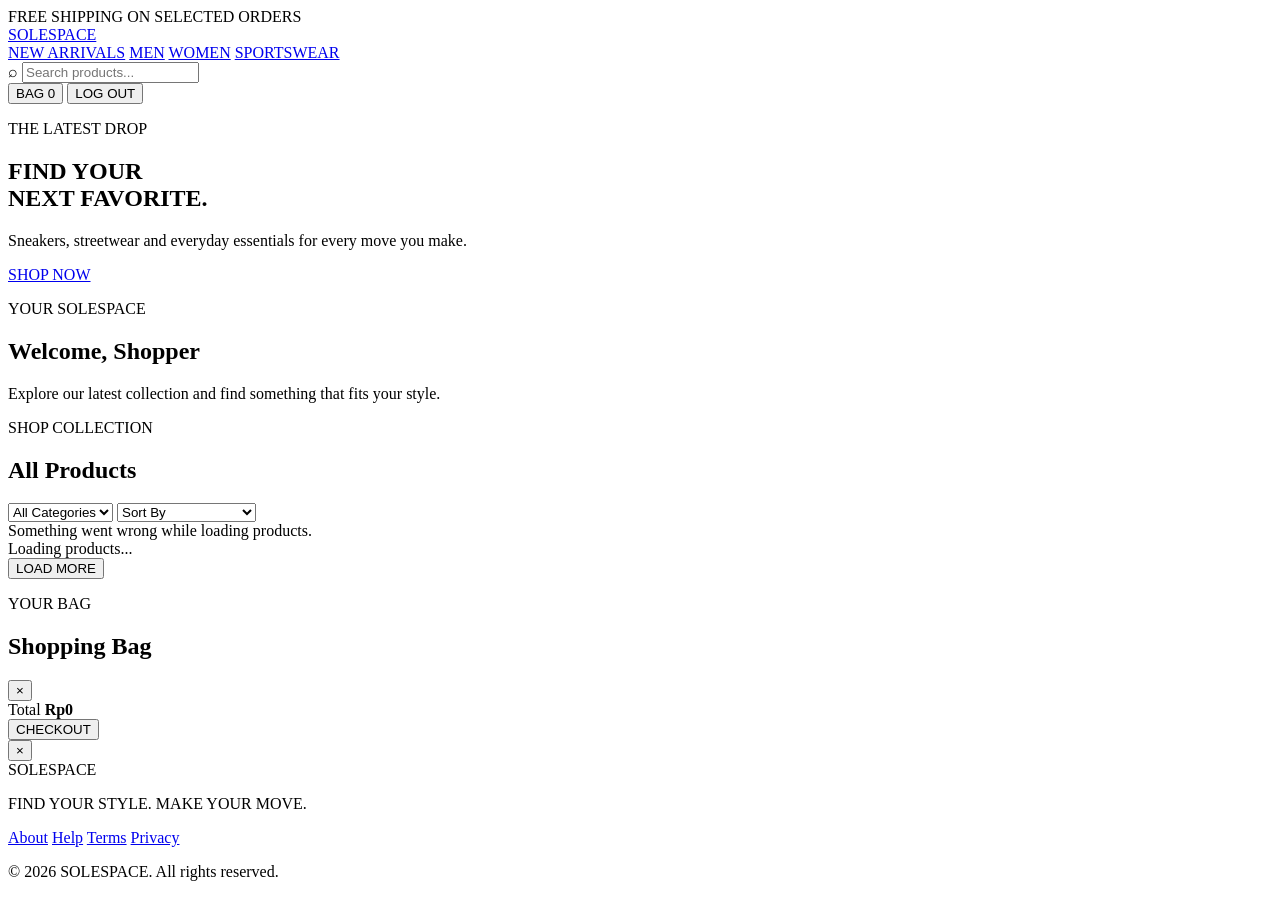
==== index.html @ 5940c058 "add html css" ====
<!DOCTYPE html>
<html lang="en">
<head>
    <meta charset="UTF-8">
    <meta name="viewport" content="width=device-width, initial-scale=1.0">

    <title>SOLESPACE - Shop</title>

    <link rel="stylesheet" href="style.css">

    <script src="js/products.js" defer></script>
</head>

<body>

    <!-- ========================= 
         ANNOUNCEMENT
    ========================== -->

    <div class="announcement">
        FREE SHIPPING ON SELECTED ORDERS
    </div>


    <!-- =========================
         NAVBAR
    ========================== -->

    <header class="navbar">

        <a href="index.html" class="logo">
            SOLE<span>SPACE</span>
        </a>

        <nav class="main-nav">
            <a href="#products">NEW ARRIVALS</a>
            <a href="#products">MEN</a>
            <a href="#products">WOMEN</a>
            <a href="#products">SPORTSWEAR</a>
        </nav>

        <div class="nav-actions">

            <div class="nav-search">
                <span>⌕</span>

                <input
                    type="text"
                    id="searchInput"
                    placeholder="Search products..."
                >
            </div>

            <button id="cartButton" class="cart-button">
                BAG
                <span id="cartCount">0</span>
            </button>

            <button id="logoutButton" class="logout-button">
                LOG OUT
            </button>

        </div>

    </header>


    <!-- =========================
         HERO
    ========================== -->

    <section class="hero">

        <div class="hero-content">

            <p class="hero-eyebrow">
                THE LATEST DROP
            </p>

            <h1>
                FIND YOUR<br>
                NEXT FAVORITE.
            </h1>

            <p>
                Sneakers, streetwear and everyday essentials
                for every move you make.
            </p>

            <a href="#products" class="hero-button">
                SHOP NOW
            </a>

        </div>

    </section>


    <!-- =========================
         WELCOME
    ========================== -->

    <section class="welcome-section">

        <div>
            <p class="section-label">YOUR SOLESPACE</p>

            <h2>
                Welcome, <span id="userName">Shopper</span>
            </h2>
        </div>

        <p class="welcome-text">
            Explore our latest collection and find something
            that fits your style.
        </p>

    </section>


    <!-- =========================
         PRODUCTS
    ========================== -->

    <main id="products" class="products-section">

        <div class="section-header">

            <div>
                <p class="section-label">SHOP COLLECTION</p>

                <h2>All Products</h2>
            </div>

            <div class="product-controls">

                <select id="categoryFilter">
                    <option value="all">All Categories</option>
                </select>

                <select id="sortSelect">
                    <option value="default">Sort By</option>
                    <option value="price-low">Price: Low to High</option>
                    <option value="price-high">Price: High to Low</option>
                    <option value="rating-high">Rating: High to Low</option>
                </select>

            </div>

        </div>


        <!-- GLOBAL ERROR -->

        <div id="globalError" class="global-error">
            Something went wrong while loading products.
        </div>


        <!-- LOADING -->

        <div id="productLoading" class="product-loading">
            Loading products...
        </div>


        <!-- PRODUCT GRID -->

        <div id="productGrid" class="product-grid">

            <!--
                JavaScript akan memasukkan product card
                ke dalam bagian ini.
            -->

        </div>


        <!-- LOAD MORE -->

        <div class="load-more-container">

            <button id="loadMoreButton" class="load-more-button">
                LOAD MORE
            </button>

        </div>

    </main>


    <!-- =========================
         CART PANEL
    ========================== -->

    <aside id="cartPanel" class="cart-panel">

        <div class="cart-header">

            <div>
                <p class="section-label">YOUR BAG</p>
                <h2>Shopping Bag</h2>
            </div>

            <button id="closeCartButton" class="close-button">
                ×
            </button>

        </div>

        <div id="cartItems" class="cart-items">

            <!-- JavaScript akan memasukkan item cart -->

        </div>

        <div class="cart-footer">

            <div class="cart-total-row">
                <span>Total</span>
                <strong id="cartTotal">Rp0</strong>
            </div>

            <button id="checkoutButton" class="checkout-button">
                CHECKOUT
            </button>

        </div>

    </aside>


    <!-- =========================
         CART OVERLAY
    ========================== -->

    <div id="cartOverlay" class="cart-overlay"></div>


    <!-- =========================
         PRODUCT DETAIL MODAL
    ========================== -->

    <div id="productModal" class="modal">

        <div class="modal-content">

            <button id="closeModalButton" class="modal-close">
                ×
            </button>

            <div id="modalProductContent">

                <!--
                    JavaScript akan memasukkan
                    detail produk di sini.
                -->

            </div>

        </div>

    </div>


    <!-- =========================
         FOOTER
    ========================== -->

    <footer class="footer">

        <div class="footer-logo">
            SOLE<span>SPACE</span>
        </div>

        <p>
            FIND YOUR STYLE. MAKE YOUR MOVE.
        </p>

        <div class="footer-links">
            <a href="#">About</a>
            <a href="#">Help</a>
            <a href="#">Terms</a>
            <a href="#">Privacy</a>
        </div>

        <p class="copyright">
            © 2026 SOLESPACE. All rights reserved.
        </p>

    </footer>

</body>
</html>
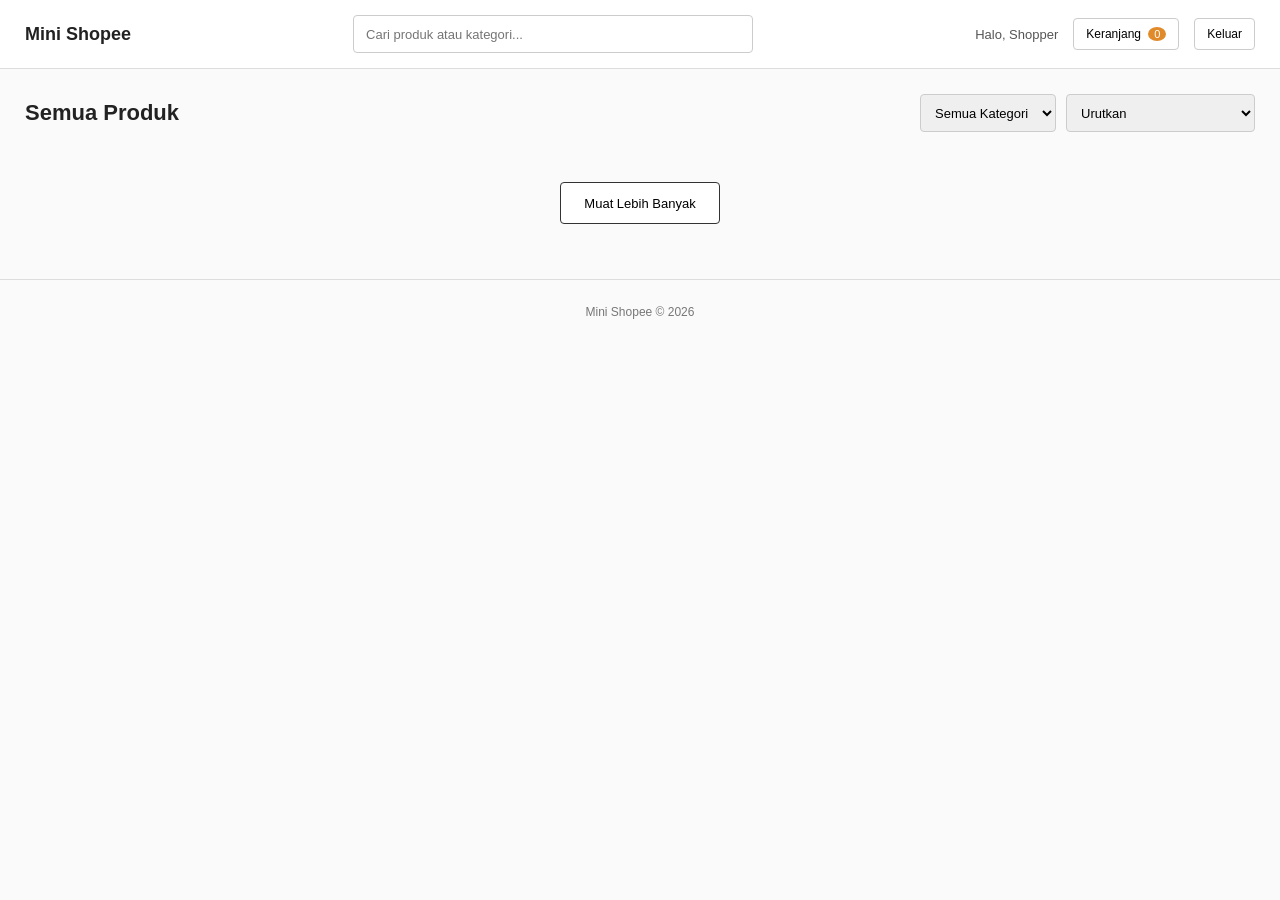
==== commit dc8c4b98: "update html dan css" ====
--- a/index.html
+++ b/index.html
@@ -3,215 +3,106 @@
 <head>
     <meta charset="UTF-8">
     <meta name="viewport" content="width=device-width, initial-scale=1.0">
-
-    <title>SOLESPACE - Shop</title>
+    <title>Mini Shopee - Katalog</title>
 
     <link rel="stylesheet" href="style.css">
-
     <script src="js/products.js" defer></script>
 </head>
 
 <body>
 
-    <!-- ========================= 
-         ANNOUNCEMENT
-    ========================== -->
-
-    <div class="announcement">
-        FREE SHIPPING ON SELECTED ORDERS
-    </div>
-
-
-    <!-- =========================
-         NAVBAR
-    ========================== -->
-
+    <!-- navbar -->
     <header class="navbar">
 
-        <a href="index.html" class="logo">
-            SOLE<span>SPACE</span>
-        </a>
+        <div class="logo">Mini Shopee</div>
 
-        <nav class="main-nav">
-            <a href="#products">NEW ARRIVALS</a>
-            <a href="#products">MEN</a>
-            <a href="#products">WOMEN</a>
-            <a href="#products">SPORTSWEAR</a>
-        </nav>
+        <div class="nav-search">
+            <input
+                type="text"
+                id="searchInput"
+                placeholder="Cari produk atau kategori..."
+            >
+        </div>
 
         <div class="nav-actions">
 
-            <div class="nav-search">
-                <span>⌕</span>
-
-                <input
-                    type="text"
-                    id="searchInput"
-                    placeholder="Search products..."
-                >
-            </div>
+            <span id="userName" class="user-name">Halo, Shopper</span>
 
             <button id="cartButton" class="cart-button">
-                BAG
+                Keranjang
                 <span id="cartCount">0</span>
             </button>
 
             <button id="logoutButton" class="logout-button">
-                LOG OUT
+                Keluar
             </button>
 
         </div>
 
     </header>
 
-
-    <!-- =========================
-         HERO
-    ========================== -->
-
-    <section class="hero">
-
-        <div class="hero-content">
-
-            <p class="hero-eyebrow">
-                THE LATEST DROP
-            </p>
-
-            <h1>
-                FIND YOUR<br>
-                NEXT FAVORITE.
-            </h1>
-
-            <p>
-                Sneakers, streetwear and everyday essentials
-                for every move you make.
-            </p>
-
-            <a href="#products" class="hero-button">
-                SHOP NOW
-            </a>
-
-        </div>
-
-    </section>
-
-
-    <!-- =========================
-         WELCOME
-    ========================== -->
-
-    <section class="welcome-section">
-
-        <div>
-            <p class="section-label">YOUR SOLESPACE</p>
-
-            <h2>
-                Welcome, <span id="userName">Shopper</span>
-            </h2>
-        </div>
-
-        <p class="welcome-text">
-            Explore our latest collection and find something
-            that fits your style.
-        </p>
-
-    </section>
-
-
-    <!-- =========================
-         PRODUCTS
-    ========================== -->
-
+    <!-- products -->
     <main id="products" class="products-section">
 
         <div class="section-header">
 
-            <div>
-                <p class="section-label">SHOP COLLECTION</p>
-
-                <h2>All Products</h2>
-            </div>
+            <h2>Semua Produk</h2>
 
             <div class="product-controls">
 
                 <select id="categoryFilter">
-                    <option value="all">All Categories</option>
+                    <option value="all">Semua Kategori</option>
                 </select>
 
                 <select id="sortSelect">
-                    <option value="default">Sort By</option>
-                    <option value="price-low">Price: Low to High</option>
-                    <option value="price-high">Price: High to Low</option>
-                    <option value="rating-high">Rating: High to Low</option>
+                    <option value="default">Urutkan</option>
+                    <option value="price-low">Harga: Rendah ke Tinggi</option>
+                    <option value="price-high">Harga: Tinggi ke Rendah</option>
+                    <option value="rating-high">Rating: Tinggi ke Rendah</option>
                 </select>
 
             </div>
 
         </div>
 
-
-        <!-- GLOBAL ERROR -->
-
+        <!-- eror -->
         <div id="globalError" class="global-error">
-            Something went wrong while loading products.
+            Terjadi kesalahan saat memuat produk.
         </div>
 
-
-        <!-- LOADING -->
-
+        <!-- loading -->
         <div id="productLoading" class="product-loading">
-            Loading products...
+            Memuat produk...
         </div>
 
-
-        <!-- PRODUCT GRID -->
-
+        <!-- product grid  -->
         <div id="productGrid" class="product-grid">
 
-            <!--
-                JavaScript akan memasukkan product card
-                ke dalam bagian ini.
-            -->
+            <!-- JavaScript akan memasukkan product card di sini -->
 
         </div>
 
-
-        <!-- LOAD MORE -->
-
+        <!-- load more-->
         <div class="load-more-container">
 
             <button id="loadMoreButton" class="load-more-button">
-                LOAD MORE
+                Muat Lebih Banyak
             </button>
 
         </div>
 
     </main>
 
-
-    <!-- =========================
-         CART PANEL
-    ========================== -->
-
+    <!-- cart panel -->
     <aside id="cartPanel" class="cart-panel">
 
         <div class="cart-header">
-
-            <div>
-                <p class="section-label">YOUR BAG</p>
-                <h2>Shopping Bag</h2>
-            </div>
-
-            <button id="closeCartButton" class="close-button">
-                ×
-            </button>
-
+            <h2>Keranjang Belanja</h2>
+            <button id="closeCartButton" class="close-button">×</button>
         </div>
 
         <div id="cartItems" class="cart-items">
-
             <!-- JavaScript akan memasukkan item cart -->
-
         </div>
 
         <div class="cart-footer">
@@ -222,72 +113,34 @@
             </div>
 
             <button id="checkoutButton" class="checkout-button">
-                CHECKOUT
+                Checkout
             </button>
 
         </div>
 
     </aside>
 
-
-    <!-- =========================
-         CART OVERLAY
-    ========================== -->
-
+    <!-- cart overly -->
     <div id="cartOverlay" class="cart-overlay"></div>
 
-
-    <!-- =========================
-         PRODUCT DETAIL MODAL
-    ========================== -->
-
+    <!-- product detail modal -->
     <div id="productModal" class="modal">
 
         <div class="modal-content">
 
-            <button id="closeModalButton" class="modal-close">
-                ×
-            </button>
+            <button id="closeModalButton" class="modal-close">×</button>
 
             <div id="modalProductContent">
-
-                <!--
-                    JavaScript akan memasukkan
-                    detail produk di sini.
-                -->
-
+                <!-- JavaScript akan memasukkan detail produk di sini -->
             </div>
 
         </div>
 
     </div>
 
-
-    <!-- =========================
-         FOOTER
-    ========================== -->
-
+    <!-- footer-->
     <footer class="footer">
-
-        <div class="footer-logo">
-            SOLE<span>SPACE</span>
-        </div>
-
-        <p>
-            FIND YOUR STYLE. MAKE YOUR MOVE.
-        </p>
-
-        <div class="footer-links">
-            <a href="#">About</a>
-            <a href="#">Help</a>
-            <a href="#">Terms</a>
-            <a href="#">Privacy</a>
-        </div>
-
-        <p class="copyright">
-            © 2026 SOLESPACE. All rights reserved.
-        </p>
-
+        <p>Mini Shopee &copy; 2026</p>
     </footer>
 
 </body>
--- a/style.css
+++ b/style.css
@@ -0,0 +1,407 @@
+* {
+    margin: 0;
+    padding: 0;
+    box-sizing: border-box;
+}
+
+body {
+    font-family: Arial, Helvetica, sans-serif;
+    color: #222;
+    background: #fafafa;
+}
+
+button, input, select {
+    font-family: inherit;
+}
+
+button {
+    cursor: pointer;
+}
+
+/* navbar */
+.navbar {
+    display: flex;
+    align-items: center;
+    justify-content: space-between;
+    gap: 15px;
+
+    padding: 15px 25px;
+
+    background: #fff;
+    border-bottom: 1px solid #ddd;
+
+    position: sticky;
+    top: 0;
+}
+
+.logo {
+    font-size: 18px;
+    font-weight: bold;
+    white-space: nowrap;
+}
+
+.nav-search {
+    flex: 1;
+    max-width: 400px;
+}
+
+.nav-search input {
+    width: 100%;
+    height: 38px;
+    padding: 0 12px;
+    border: 1px solid #ccc;
+    border-radius: 4px;
+    font-size: 13px;
+}
+
+.nav-actions {
+    display: flex;
+    align-items: center;
+    gap: 15px;
+}
+
+.user-name {
+    font-size: 13px;
+    color: #555;
+    white-space: nowrap;
+}
+
+.cart-button,
+.logout-button {
+    border: 1px solid #ccc;
+    background: #fff;
+    border-radius: 4px;
+    padding: 8px 12px;
+    font-size: 12px;
+}
+
+.cart-button:hover,
+.logout-button:hover {
+    background: #f0f0f0;
+}
+
+#cartCount {
+    display: inline-block;
+    min-width: 18px;
+    padding: 1px 5px;
+    margin-left: 4px;
+    background: #e08a2a;
+    color: #fff;
+    border-radius: 50%;
+    font-size: 11px;
+}
+
+/* product section */
+.products-section {
+    padding: 25px;
+}
+
+.section-header {
+    display: flex;
+    justify-content: space-between;
+    align-items: center;
+    flex-wrap: wrap;
+    gap: 15px;
+
+    margin-bottom: 20px;
+}
+
+.section-header h2 {
+    font-size: 22px;
+}
+
+.product-controls {
+    display: flex;
+    gap: 10px;
+}
+
+.product-controls select {
+    height: 38px;
+    padding: 0 10px;
+    border: 1px solid #ccc;
+    border-radius: 4px;
+    font-size: 13px;
+}
+
+/* error + loading */
+.global-error {
+    display: none;
+    padding: 12px;
+    margin-bottom: 20px;
+    background: #fdecea;
+    border: 1px solid #f5b5ac;
+    color: #b00020;
+    font-size: 13px;
+    border-radius: 4px;
+}
+
+.product-loading {
+    display: none;
+    padding: 40px;
+    text-align: center;
+    color: #777;
+}
+
+/* product gird */
+.product-grid {
+    display: grid;
+    grid-template-columns: repeat(4, 1fr);
+    gap: 20px;
+}
+
+.product-card {
+    border: 1px solid #ddd;
+    border-radius: 6px;
+    padding: 12px;
+    background: #fff;
+    cursor: pointer;
+}
+
+.product-image-container {
+    position: relative;
+    aspect-ratio: 1 / 1;
+    overflow: hidden;
+    background: #f0f0f0;
+    margin-bottom: 10px;
+    border-radius: 4px;
+}
+
+.product-image {
+    width: 100%;
+    height: 100%;
+    object-fit: cover;
+}
+
+.discount-badge {
+    position: absolute;
+    top: 8px;
+    left: 8px;
+    padding: 3px 6px;
+    background: #d00000;
+    color: #fff;
+    font-size: 10px;
+    border-radius: 3px;
+}
+
+.product-category {
+    font-size: 11px;
+    color: #888;
+    margin-bottom: 4px;
+}
+
+.product-name {
+    font-size: 13px;
+    font-weight: bold;
+    margin-bottom: 6px;
+}
+
+.product-price {
+    font-size: 13px;
+    font-weight: bold;
+    color: #d00000;
+}
+
+.product-rating {
+    margin-top: 4px;
+    font-size: 12px;
+    color: #777;
+}
+
+.add-cart-button {
+    width: 100%;
+    height: 36px;
+    margin-top: 10px;
+    border: 1px solid #e08a2a;
+    background: #fff;
+    color: #e08a2a;
+    font-size: 12px;
+    font-weight: bold;
+    border-radius: 4px;
+}
+
+.add-cart-button:hover {
+    background: #e08a2a;
+    color: #fff;
+}
+
+/*lead more */
+.load-more-container {
+    display: flex;
+    justify-content: center;
+    margin-top: 30px;
+}
+
+.load-more-button {
+    min-width: 160px;
+    height: 42px;
+    border: 1px solid #333;
+    background: #fff;
+    font-size: 13px;
+    border-radius: 4px;
+}
+
+.load-more-button:hover {
+    background: #333;
+    color: #fff;
+}
+
+/* cart panel */
+.cart-panel {
+    position: fixed;
+    top: 0;
+    right: -380px;
+    width: 360px;
+    max-width: 100%;
+    height: 100vh;
+    background: #fff;
+    z-index: 300;
+    display: flex;
+    flex-direction: column;
+    transition: right 0.25s ease;
+    box-shadow: -2px 0 10px rgba(0,0,0,0.15);
+}
+
+.cart-panel.active {
+    right: 0;
+}
+
+.cart-header {
+    display: flex;
+    justify-content: space-between;
+    align-items: center;
+    padding: 18px 20px;
+    border-bottom: 1px solid #ddd;
+}
+
+.close-button {
+    border: none;
+    background: none;
+    font-size: 22px;
+}
+
+.cart-items {
+    flex: 1;
+    overflow-y: auto;
+    padding: 18px 20px;
+}
+
+.cart-footer {
+    padding: 18px 20px;
+    border-top: 1px solid #ddd;
+}
+
+.cart-total-row {
+    display: flex;
+    justify-content: space-between;
+    margin-bottom: 15px;
+    font-size: 14px;
+}
+
+.checkout-button {
+    width: 100%;
+    height: 44px;
+    border: none;
+    border-radius: 4px;
+    background: #e08a2a;
+    color: #fff;
+    font-size: 13px;
+    font-weight: bold;
+}
+
+.checkout-button:hover {
+    background: #c9781f;
+}
+
+/* cart overlay */
+.cart-overlay {
+    display: none;
+    position: fixed;
+    inset: 0;
+    background: rgba(0,0,0,0.4);
+    z-index: 200;
+}
+
+.cart-overlay.active {
+    display: block;
+}
+
+/* modal */
+.modal {
+    display: none;
+    position: fixed;
+    inset: 0;
+    align-items: center;
+    justify-content: center;
+    padding: 20px;
+    background: rgba(0,0,0,0.5);
+    z-index: 400;
+}
+
+.modal.active {
+    display: flex;
+}
+
+.modal-content {
+    position: relative;
+    width: 100%;
+    max-width: 600px;
+    max-height: 90vh;
+    overflow-y: auto;
+    background: #fff;
+    border-radius: 6px;
+    padding: 25px;
+}
+
+.modal-close {
+    position: absolute;
+    top: 12px;
+    right: 15px;
+    border: none;
+    background: none;
+    font-size: 24px;
+}
+
+/* =========================
+   FOOTER
+========================= */
+
+.footer {
+    padding: 25px;
+    text-align: center;
+    color: #777;
+    font-size: 12px;
+    border-top: 1px solid #ddd;
+    margin-top: 30px;
+}
+
+/* =========================
+   RESPONSIVE
+========================= */
+
+@media (max-width: 900px) {
+    .product-grid {
+        grid-template-columns: repeat(3, 1fr);
+    }
+}
+
+@media (max-width: 700px) {
+    .navbar {
+        flex-wrap: wrap;
+    }
+
+    .nav-search {
+        order: 3;
+        max-width: 100%;
+        width: 100%;
+    }
+
+    .product-grid {
+        grid-template-columns: repeat(2, 1fr);
+        gap: 12px;
+    }
+
+    .cart-panel {
+        width: 100%;
+        right: -100%;
+    }
+}
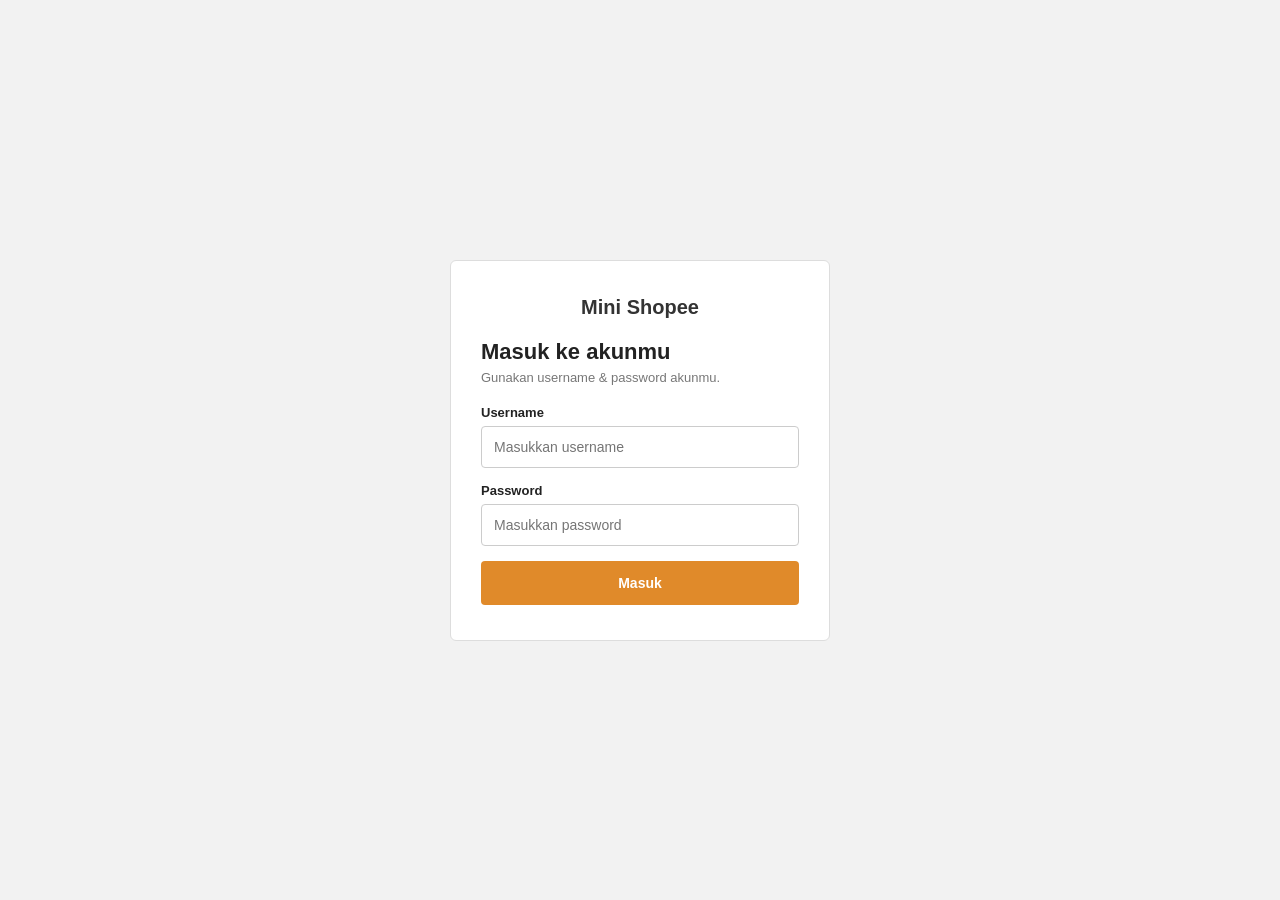
==== commit 47393a60: "penambahan product.js" ====
--- a/index.html
+++ b/index.html
@@ -6,7 +6,7 @@
     <title>Mini Shopee - Katalog</title>
 
     <link rel="stylesheet" href="style.css">
-    <script src="js/products.js" defer></script>
+    <script src="products.js" defer></script>
 </head>
 
 <body>
